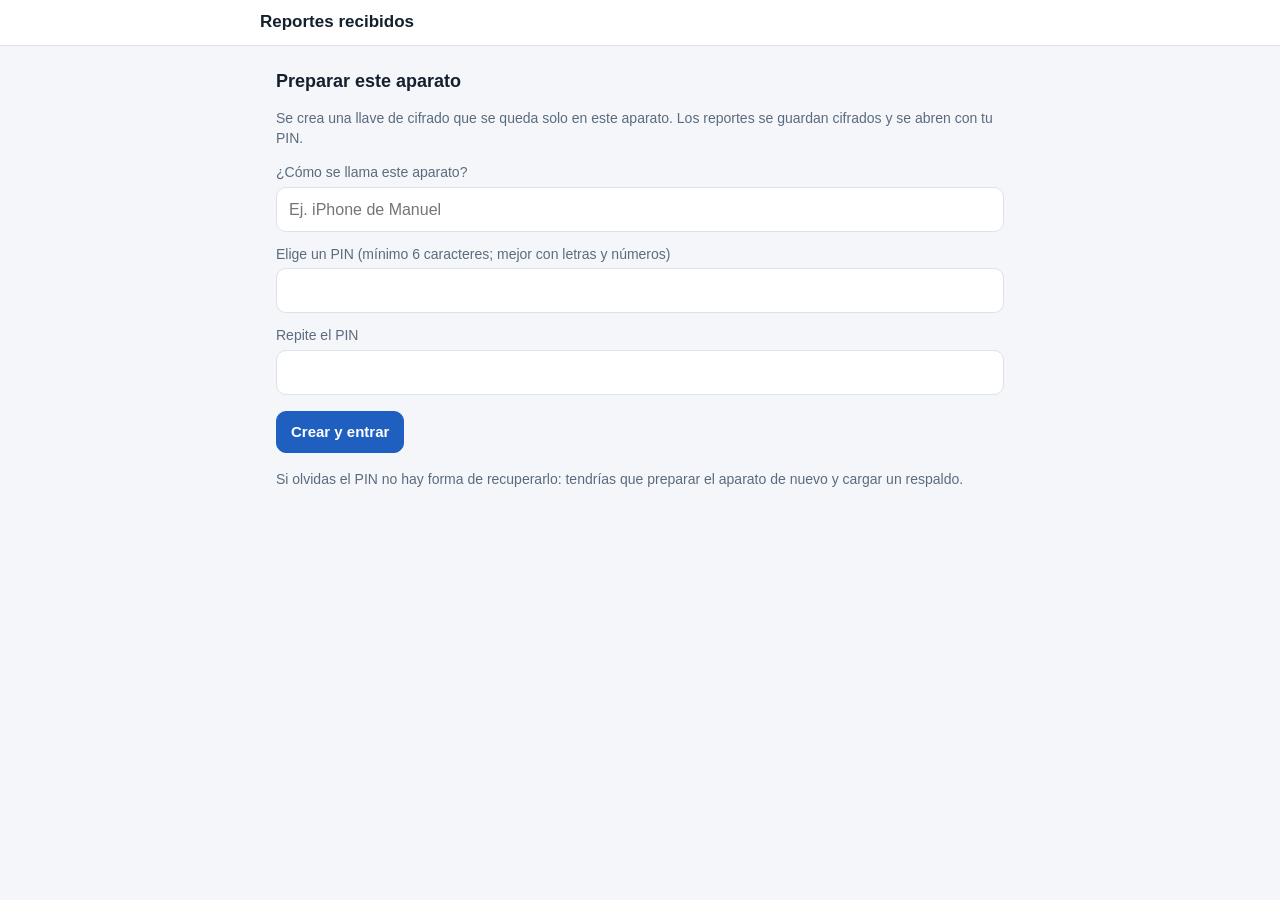
==== index.html @ 847f2a6b "App de consulta de reportes cifrados (Fase 1, sin buzón) Solo código: no contiene ni guarda datos. L" ====
<!doctype html>
<html lang="es">
<head>
<meta charset="utf-8">
<meta name="viewport" content="width=device-width,initial-scale=1,viewport-fit=cover">
<title>Reportes recibidos</title>
<meta name="theme-color" content="#1f5fbf">
<meta name="apple-mobile-web-app-capable" content="yes">
<meta name="mobile-web-app-capable" content="yes">
<meta name="apple-mobile-web-app-title" content="Reportes">
<meta name="apple-mobile-web-app-status-bar-style" content="default">
<link rel="manifest" href="manifest.json">
<link rel="apple-touch-icon" href="icono-180.png">
<link rel="stylesheet" href="estilo.css">
</head>
<body>
<header class="barra"><div class="fila">
  <h1 id="titulo">Reportes recibidos</h1>
  <button id="bSync" class="oculto">Sincronizar</button>
  <button id="bMenu" class="oculto">⋯</button>
</div></header>

<div class="envoltura">
  <div id="aviso"></div>

  <!-- sin cifrado disponible -->
  <section id="vSinCifrado" class="oculto">
    <div class="aviso mal">Este navegador no permite cifrar en esta dirección. Abre la app desde una dirección <b>https://</b> (o desde <b>localhost</b>). En el iPhone no funciona con una dirección <b>http://192.168…</b>.</div>
  </section>

  <!-- primera vez -->
  <section id="vInicio" class="oculto">
    <h2>Preparar este aparato</h2>
    <p class="suave">Se crea una llave de cifrado que se queda solo en este aparato. Los reportes se guardan cifrados y se abren con tu PIN.</p>
    <label for="iNombre">¿Cómo se llama este aparato?</label>
    <input id="iNombre" placeholder="Ej. iPhone de Manuel" autocomplete="off">
    <label for="iPin1">Elige un PIN (mínimo 6 caracteres; mejor con letras y números)</label>
    <input id="iPin1" type="password" autocomplete="new-password">
    <label for="iPin2">Repite el PIN</label>
    <input id="iPin2" type="password" autocomplete="new-password">
    <p><button id="bCrear" class="primario">Crear y entrar</button></p>
    <p class="suave">Si olvidas el PIN no hay forma de recuperarlo: tendrías que preparar el aparato de nuevo y cargar un respaldo.</p>
  </section>

  <!-- bloqueado -->
  <section id="vBloqueo" class="oculto">
    <h2>Escribe tu PIN</h2>
    <input id="iPin" type="password" autocomplete="current-password">
    <p><button id="bAbrir" class="primario">Entrar</button></p>
  </section>

  <!-- lista -->
  <section id="vLista" class="oculto">
    <div id="estadoSync" class="suave" style="margin-top:12px"></div>
    <div id="filtros" class="fila-h" style="margin:12px 0 6px"></div>
    <input id="iBuscar" type="search" placeholder="Buscar por nombre, grupo o palabra…">
    <div id="lista"></div>
  </section>

  <!-- detalle -->
  <section id="vDetalle" class="oculto">
    <p><button id="bVolver">← Volver</button></p>
    <div id="detalle"></div>
  </section>

  <!-- menú -->
  <section id="vMenu" class="oculto">
    <p><button id="bCerrarMenu">← Volver</button></p>
    <h2>Este aparato</h2>
    <div class="tarjeta">
      <div><b id="mNombre"></b></div>
      <div class="suave">Identificador: <span id="mKid"></span></div>
      <p class="suave" style="margin-bottom:4px">Código para que el administrador autorice este aparato:</p>
      <div id="mCodigo" class="codigo"></div>
      <p><button id="bCopiar">Copiar código</button></p>
    </div>

    <h2>Respaldo</h2>
    <div class="tarjeta">
      <p class="suave">El respaldo se abre con una contraseña en <b>cualquier</b> aparato tuyo. Úsalo para llenar otro aparato o como copia de seguridad. Mejor por AirDrop o USB que por la nube.</p>
      <label for="iPassResp">Contraseña del respaldo (mínimo 8 caracteres)</label>
      <input id="iPassResp" type="password" autocomplete="off">
      <p class="fila-h"><button id="bExportar">Exportar respaldo</button><button id="bImportar">Cargar respaldo…</button></p>
      <input id="fArchivo" type="file" accept=".json,application/json" class="oculto">
    </div>

    <h2>Seguridad</h2>
    <p><button id="bBloquear">Bloquear ahora</button></p>
  </section>
</div>

<script type="module">
import * as C from "./src/cripto.js";
import { abrirBoveda } from "./src/boveda.js";
import { crearTransporte } from "./src/transporte.js";
import { URL_BUZON } from "./config.js";

const ROLES = { psicologia: "Psicología", sisbe: "SISBE", trabajo_social: "Trabajo Social", prefectos: "Prefectos", directorio: "Directorio" };
const params = new URLSearchParams(location.search);
const NOMBRE_BOVEDA = params.get("d") || "principal";   // ?d=iphone sirve para probar varios aparatos en una misma computadora
const $ = function (id) { return document.getElementById(id); };
// URL_BUZON === null: versión publicada que todavía no tiene buzón; solo muestra lo que se carga con un respaldo.
const transporte = URL_BUZON === null ? null : crearTransporte(URL_BUZON);
let boveda = null, registros = [], filtro = "todos", tareaBloqueo = null;

function mostrar(vista) {
  ["vSinCifrado", "vInicio", "vBloqueo", "vLista", "vDetalle", "vMenu"].forEach(function (v) { $(v).classList.toggle("oculto", v !== vista); });
  const dentro = vista === "vLista" || vista === "vDetalle" || vista === "vMenu";
  $("bSync").classList.toggle("oculto", !dentro);
  $("bMenu").classList.toggle("oculto", !dentro);
}
function aviso(texto, tipo) {
  const a = $("aviso");
  a.textContent = "";
  if (!texto) return;
  const d = document.createElement("div");
  d.className = "aviso " + (tipo || "info");
  d.textContent = texto;
  a.appendChild(d);
}
function fechaCorta(iso) {
  if (!iso) return "";
  const d = new Date(iso);
  return isNaN(d) ? String(iso) : d.toLocaleDateString("es-MX", { day: "2-digit", month: "short", year: "numeric" }) + " " + d.toLocaleTimeString("es-MX", { hour: "2-digit", minute: "2-digit" });
}

// ---------- arranque ----------
async function iniciar() {
  if (!C.hayCifrado() || !window.indexedDB) { mostrar("vSinCifrado"); return; }
  boveda = await abrirBoveda(NOMBRE_BOVEDA);
  mostrar(boveda.existe() ? "vBloqueo" : "vInicio");
  if (boveda.existe()) $("iPin").focus();
}

$("bCrear").onclick = async function () {
  aviso("");
  const p1 = $("iPin1").value, p2 = $("iPin2").value;
  if (p1 !== p2) return aviso("Los dos PIN no son iguales.", "mal");
  try {
    $("bCrear").disabled = true;
    await boveda.crear(p1, $("iNombre").value.trim());
    await entrar();
  } catch (e) { aviso(e.message, "mal"); }
  $("bCrear").disabled = false;
};
$("bAbrir").onclick = abrirConPin;
$("iPin").addEventListener("keydown", function (e) { if (e.key === "Enter") abrirConPin(); });
async function abrirConPin() {
  aviso("");
  try {
    $("bAbrir").disabled = true;
    await boveda.desbloquear($("iPin").value);
    $("iPin").value = "";
    await entrar();
  } catch (e) { aviso(e.message, "mal"); }
  $("bAbrir").disabled = false;
}

async function entrar() {
  $("iPin1").value = $("iPin2").value = "";
  await recargar();
  mostrar("vLista");
  armarBloqueoAutomatico();
  sincronizar(true);
}

// ---------- lista ----------
async function recargar() {
  registros = await boveda.listarRegistros();
  registros.sort(function (a, b) { return String(b.fecha || b.recibido).localeCompare(String(a.fecha || a.recibido)); });
  pintarFiltros();
  pintarLista();
}
function pintarFiltros() {
  const cont = $("filtros");
  cont.textContent = "";
  const cuentas = { todos: registros.length };
  registros.forEach(function (r) { cuentas[r.rol] = (cuentas[r.rol] || 0) + 1; });
  ["todos"].concat(Object.keys(ROLES).filter(function (k) { return cuentas[k]; })).forEach(function (k) {
    const c = document.createElement("span");
    c.className = "chip filtro" + (filtro === k ? " activo" : "");
    c.textContent = (k === "todos" ? "Todos" : ROLES[k]) + " (" + (cuentas[k] || 0) + ")";
    c.onclick = function () { filtro = k; pintarFiltros(); pintarLista(); };
    cont.appendChild(c);
  });
}
function pintarLista() {
  const cont = $("lista");
  cont.textContent = "";
  const q = $("iBuscar").value.trim().toLowerCase();
  const vistos = registros.filter(function (r) {
    if (filtro !== "todos" && r.rol !== filtro) return false;
    if (!q) return true;
    return (String(r.resumen || "") + " " + (r.campos || []).map(function (c) { return c[0] + " " + c[1]; }).join(" ")).toLowerCase().indexOf(q) >= 0;
  });
  if (!vistos.length) {
    const v = document.createElement("p");
    v.className = "suave";
    v.textContent = registros.length ? "Nada coincide con la búsqueda." : "Todavía no hay reportes en este aparato. Toca Sincronizar.";
    cont.appendChild(v);
    return;
  }
  vistos.forEach(function (r) {
    const t = document.createElement("div");
    t.className = "tarjeta clic";
    const f1 = document.createElement("div");
    f1.className = "fila-h entre";
    const chip = document.createElement("span");
    chip.className = "chip";
    chip.textContent = ROLES[r.rol] || r.rol;
    const fecha = document.createElement("span");
    fecha.className = "suave";
    fecha.textContent = fechaCorta(r.fecha || r.recibido);
    f1.appendChild(chip); f1.appendChild(fecha);
    const tit = document.createElement("div");
    tit.style.cssText = "font-weight:600;margin-top:6px";
    tit.textContent = r.resumen || "(sin título)";
    t.appendChild(f1); t.appendChild(tit);
    if (r.rev > 1) { const e = document.createElement("div"); e.className = "suave"; e.textContent = "Corregido (versión " + r.rev + ")"; t.appendChild(e); }
    t.onclick = function () { abrirDetalle(r); };
    cont.appendChild(t);
  });
}
$("iBuscar").addEventListener("input", pintarLista);

function abrirDetalle(r) {
  const d = $("detalle");
  d.textContent = "";
  const t = document.createElement("div");
  t.className = "tarjeta";
  const chip = document.createElement("span");
  chip.className = "chip"; chip.textContent = ROLES[r.rol] || r.rol;
  const h = document.createElement("h2");
  h.style.marginTop = "8px"; h.textContent = r.resumen || "(sin título)";
  const f = document.createElement("div");
  f.className = "suave"; f.textContent = "Fecha del reporte: " + fechaCorta(r.fecha) + " · Recibido: " + fechaCorta(r.recibido);
  const dl = document.createElement("dl");
  dl.className = "campos";
  (r.campos || []).forEach(function (c) {
    const dt = document.createElement("dt"); dt.textContent = c[0];
    const dd = document.createElement("dd"); dd.textContent = c[1];
    dl.appendChild(dt); dl.appendChild(dd);
  });
  t.appendChild(chip); t.appendChild(h); t.appendChild(f); t.appendChild(dl);
  d.appendChild(t);
  mostrar("vDetalle");
  window.scrollTo(0, 0);
}
$("bVolver").onclick = function () { mostrar("vLista"); };

// ---------- sincronizar ----------
let sincronizando = false;
async function sincronizar(silencioso) {
  if (sincronizando || !boveda || !boveda.abierta()) return;
  if (!transporte) {
    $("estadoSync").textContent = "Esta versión todavía no está conectada al buzón. Muestra los reportes que cargues con un respaldo (⋯ → Cargar respaldo).";
    return;
  }
  sincronizando = true;
  $("bSync").disabled = true;
  const info = boveda.info();
  try {
    const entrantes = await transporte.pendientes(info.kid);
    let nuevos = 0, actualizados = 0, repetidos = 0, fallidos = 0;
    for (const env of entrantes) {
      try {
        const carga = await C.abrir(env, info.kid, boveda.privada());
        carga.recibido = new Date().toISOString();
        carga.envio = env.id;
        const r = await boveda.guardarRegistro(carga);
        if (r === "nuevo") nuevos++; else if (r === "actualizado") actualizados++; else repetidos++;
        await transporte.confirmar(env.id, info.kid);   // solo se borra del buzón DESPUÉS de guardarlo aquí
      } catch (e) { fallidos++; }
    }
    await recargar();
    let texto = "Última sincronización: " + new Date().toLocaleTimeString("es-MX", { hour: "2-digit", minute: "2-digit" });
    if (entrantes.length) texto += " · " + nuevos + " nuevos" + (actualizados ? ", " + actualizados + " corregidos" : "") + (repetidos ? ", " + repetidos + " repetidos" : "");
    else texto += " · nada nuevo";
    $("estadoSync").textContent = texto;
    if (fallidos) aviso(fallidos + " mensaje(s) no se pudieron abrir y siguen esperando en el buzón.", "alerta");
    else if (!silencioso || nuevos + actualizados) aviso(nuevos + actualizados ? "Llegaron " + (nuevos + actualizados) + " reporte(s)." : "", "ok");
    else aviso("");
  } catch (e) {
    $("estadoSync").textContent = "Sin conexión con el buzón. Se muestran los reportes guardados en este aparato.";
    if (!silencioso) aviso("No se pudo sincronizar: " + e.message, "alerta");
  }
  $("bSync").disabled = false;
  sincronizando = false;
}
$("bSync").onclick = function () { sincronizar(false); };

// ---------- menú / respaldo ----------
$("bMenu").onclick = function () {
  const i = boveda.info();
  $("mNombre").textContent = i.nombre;
  $("mKid").textContent = i.kid;
  $("mCodigo").textContent = JSON.stringify({ kid: i.kid, nombre: i.nombre, pub: i.pub });
  mostrar("vMenu");
};
$("bCerrarMenu").onclick = function () { mostrar("vLista"); };
$("bCopiar").onclick = async function () {
  try { await navigator.clipboard.writeText($("mCodigo").textContent); aviso("Código copiado.", "ok"); }
  catch (e) { aviso("No se pudo copiar solo; mantén presionado el código para copiarlo.", "alerta"); }
};
$("bExportar").onclick = async function () {
  aviso("");
  try {
    const blob = await boveda.exportarRespaldo($("iPassResp").value);
    const nombre = "respaldo-reportes-" + new Date().toISOString().slice(0, 10) + ".json";
    const archivo = new File([JSON.stringify(blob)], nombre, { type: "application/json" });
    if (navigator.canShare && navigator.canShare({ files: [archivo] })) { await navigator.share({ files: [archivo] }); }
    else {
      const a = document.createElement("a");
      a.href = URL.createObjectURL(archivo); a.download = nombre; a.click();
      setTimeout(function () { URL.revokeObjectURL(a.href); }, 5000);
    }
    aviso("Respaldo exportado: " + nombre, "ok");
  } catch (e) { if (e.name !== "AbortError") aviso(e.message, "mal"); }
};
$("bImportar").onclick = function () { $("fArchivo").click(); };
$("fArchivo").onchange = async function () {
  const f = $("fArchivo").files[0];
  $("fArchivo").value = "";
  if (!f) return;
  aviso("");
  try {
    const cuenta = await boveda.importarRespaldo(JSON.parse(await f.text()), $("iPassResp").value);
    await recargar();
    aviso("Respaldo cargado: " + cuenta.nuevo + " nuevos, " + cuenta.actualizado + " corregidos, " + cuenta.repetido + " ya estaban.", "ok");
  } catch (e) { aviso(e.message, "mal"); }
};
$("bBloquear").onclick = bloquear;

// ---------- bloqueo ----------
function bloquear() {
  boveda.bloquear();
  registros = [];
  $("lista").textContent = ""; $("detalle").textContent = "";
  aviso("");
  mostrar("vBloqueo");
  $("iPin").focus();
}
let bloqueoArmado = false;
function armarBloqueoAutomatico() {
  if (bloqueoArmado) return;
  bloqueoArmado = true;
  document.addEventListener("visibilitychange", function () {
    if (document.hidden) { tareaBloqueo = setTimeout(function () { if (boveda.abierta()) bloquear(); }, 60000); }
    else {
      clearTimeout(tareaBloqueo);
      if (boveda.abierta()) sincronizar(true);
    }
  });
}

// Funciona sin internet una vez abierta: se guarda el código de la app. Solo en https (o con ?sw=1 para probar en localhost).
if ("serviceWorker" in navigator && (location.protocol === "https:" || params.get("sw") === "1")) {
  navigator.serviceWorker.register("sw.js").catch(function () { /* sin modo sin conexión */ });
}

iniciar().catch(function (e) { aviso("Error al iniciar: " + e.message, "mal"); });
</script>
</body>
</html>
---- estilo.css ----
:root{--fondo:#f4f6fa;--tarjeta:#fff;--texto:#14202e;--suave:#5b6b7e;--linea:#dbe2ec;--azul:#1f5fbf;--azul-fondo:#e6effb;--ok:#18794e;--ok-fondo:#e3f5ec;--aviso:#9a5b00;--aviso-fondo:#fff3dc;--mal:#b3261e;--mal-fondo:#fdeceb}
@media (prefers-color-scheme:dark){:root{--fondo:#10161d;--tarjeta:#18212b;--texto:#e8eef5;--suave:#93a3b5;--linea:#2a3644;--azul:#6fa8ff;--azul-fondo:#1c2b44;--ok:#5fd39a;--ok-fondo:#13301f;--aviso:#f3b75a;--aviso-fondo:#352710;--mal:#ff8d86;--mal-fondo:#3a1917}}
*{box-sizing:border-box}
html{-webkit-text-size-adjust:100%}
body{margin:0;background:var(--fondo);color:var(--texto);font:16px/1.45 -apple-system,BlinkMacSystemFont,"Segoe UI",Roboto,sans-serif;padding-bottom:env(safe-area-inset-bottom)}
.envoltura{max-width:760px;margin:0 auto;padding:0 16px 40px}
header.barra{position:sticky;top:0;z-index:5;background:var(--tarjeta);border-bottom:1px solid var(--linea);padding:calc(10px + env(safe-area-inset-top)) 16px 10px}
header.barra .fila{max-width:760px;margin:0 auto;display:flex;align-items:center;gap:8px;flex-wrap:wrap}
header.barra h1{font-size:17px;margin:0;flex:1;min-width:120px}
h2{font-size:18px;margin:22px 0 8px}
p.suave,.suave{color:var(--suave);font-size:14px}
button,.boton{font:inherit;font-size:15px;border:1px solid var(--linea);background:var(--tarjeta);color:var(--texto);border-radius:10px;padding:9px 14px;min-height:42px;cursor:pointer}
button.primario{background:var(--azul);border-color:var(--azul);color:#fff;font-weight:600}
button.peligro{color:var(--mal);border-color:var(--mal)}
button:disabled{opacity:.5;cursor:default}
input,select,textarea{font:inherit;font-size:16px;width:100%;border:1px solid var(--linea);border-radius:10px;padding:10px 12px;background:var(--tarjeta);color:var(--texto);min-height:44px}
textarea{min-height:90px;resize:vertical}
label{display:block;font-size:14px;color:var(--suave);margin:12px 0 4px}
.tarjeta{background:var(--tarjeta);border:1px solid var(--linea);border-radius:14px;padding:14px 16px;margin:10px 0}
.tarjeta.clic{cursor:pointer}
.tarjeta.clic:active{background:var(--azul-fondo)}
.fila-h{display:flex;gap:8px;align-items:center;flex-wrap:wrap}
.fila-h.entre{justify-content:space-between}
.chip{display:inline-block;font-size:12px;font-weight:600;padding:3px 9px;border-radius:99px;background:var(--azul-fondo);color:var(--azul)}
.chip.filtro{font-size:14px;padding:7px 12px;cursor:pointer;border:1px solid transparent}
.chip.filtro.activo{background:var(--azul);color:#fff}
.aviso{border-radius:10px;padding:10px 12px;margin:10px 0;font-size:14px}
.aviso.ok{background:var(--ok-fondo);color:var(--ok)}
.aviso.alerta{background:var(--aviso-fondo);color:var(--aviso)}
.aviso.mal{background:var(--mal-fondo);color:var(--mal)}
.aviso.info{background:var(--azul-fondo);color:var(--azul)}
.codigo{font:12px/1.4 ui-monospace,Menlo,monospace;word-break:break-all;background:var(--fondo);border:1px dashed var(--linea);border-radius:8px;padding:8px 10px;user-select:all}
dl.campos{margin:10px 0 0;display:grid;grid-template-columns:minmax(90px,35%) 1fr;gap:6px 12px}
dl.campos dt{color:var(--suave);font-size:14px}
dl.campos dd{margin:0;white-space:pre-wrap;word-break:break-word}
.oculto{display:none!important}
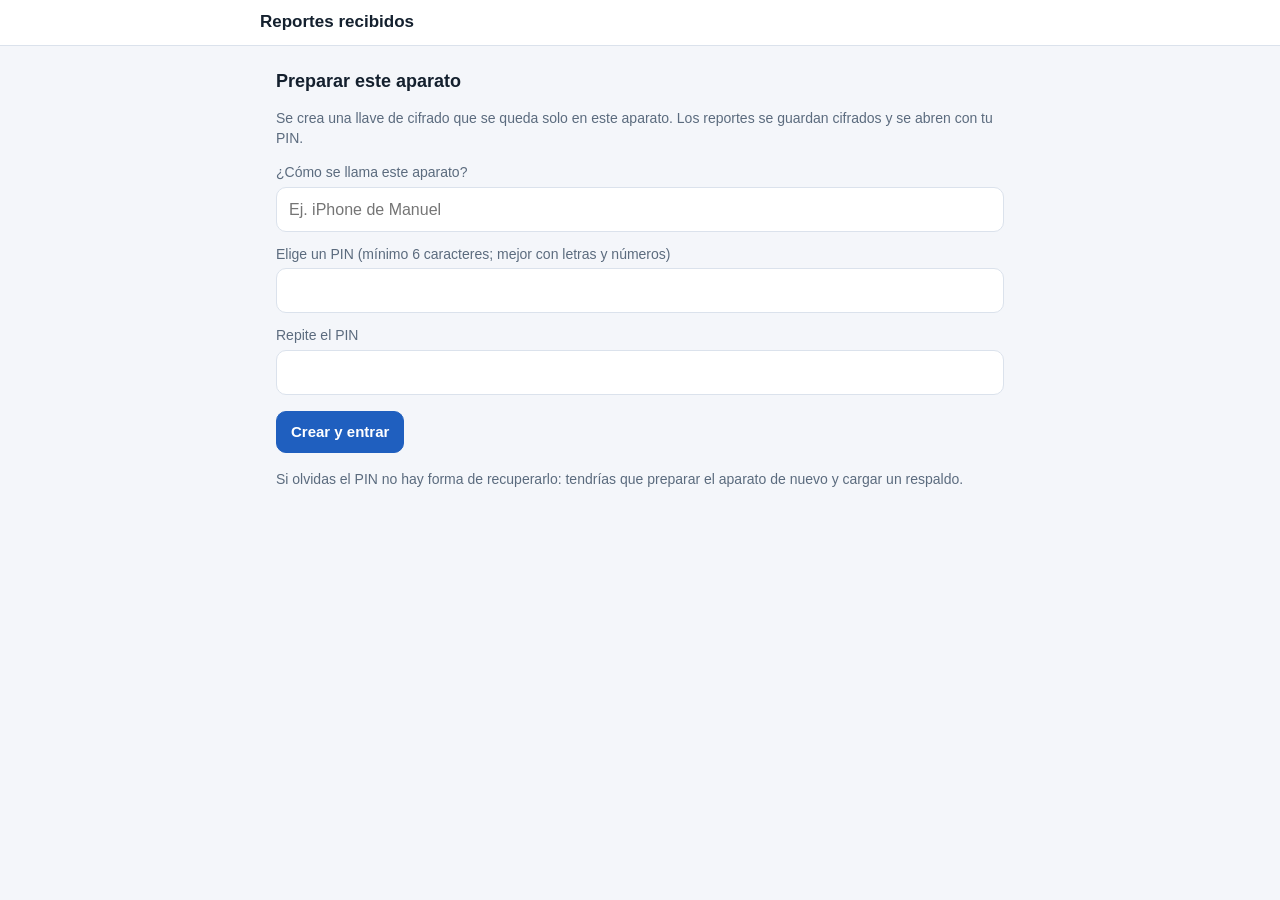
==== commit e673eb53: "Respaldo: exportar en dos pasos y aviso claro al importar - Exportar: el archivo se prepara primero " ====
--- a/index.html
+++ b/index.html
@@ -82,6 +82,11 @@
       <input id="iPassResp" type="password" autocomplete="off">
       <p class="fila-h"><button id="bExportar">Exportar respaldo</button><button id="bImportar">Cargar respaldo…</button></p>
       <input id="fArchivo" type="file" accept=".json,application/json" class="oculto">
+      <div id="avisoResp"></div>
+      <div id="respaldoListo" class="tarjeta oculto" style="margin:10px 0 0">
+        <div><b>Respaldo listo:</b> <span id="rNombre"></span></div>
+        <p class="fila-h" style="margin-bottom:0"><button id="bCompartir" class="primario">Compartir (AirDrop…)</button><button id="bDescargar">Descargar archivo</button></p>
+      </div>
     </div>
 
     <h2>Seguridad</h2>
@@ -302,32 +307,72 @@
   try { await navigator.clipboard.writeText($("mCodigo").textContent); aviso("Código copiado.", "ok"); }
   catch (e) { aviso("No se pudo copiar solo; mantén presionado el código para copiarlo.", "alerta"); }
 };
+// El aviso del respaldo sale justo debajo de los botones (el de arriba no se ve si la página está desplazada).
+function avisoResp(texto, tipo) {
+  const a = $("avisoResp");
+  a.textContent = "";
+  if (!texto) return;
+  const d = document.createElement("div");
+  d.className = "aviso " + (tipo || "info");
+  d.textContent = texto;
+  a.appendChild(d);
+}
+// Exportar en dos pasos: primero se prepara el archivo (cifrado, tarda un momento) y luego Compartir/Descargar
+// se ejecutan directo al tocar el botón. Así Safari no bloquea la acción por haber pasado tiempo desde el toque.
+let respaldoListo = null;
 $("bExportar").onclick = async function () {
-  aviso("");
+  avisoResp("");
+  $("respaldoListo").classList.add("oculto");
+  respaldoListo = null;
   try {
+    $("bExportar").disabled = true;
+    avisoResp("Preparando el respaldo…", "info");
     const blob = await boveda.exportarRespaldo($("iPassResp").value);
     const nombre = "respaldo-reportes-" + new Date().toISOString().slice(0, 10) + ".json";
-    const archivo = new File([JSON.stringify(blob)], nombre, { type: "application/json" });
-    if (navigator.canShare && navigator.canShare({ files: [archivo] })) { await navigator.share({ files: [archivo] }); }
-    else {
-      const a = document.createElement("a");
-      a.href = URL.createObjectURL(archivo); a.download = nombre; a.click();
-      setTimeout(function () { URL.revokeObjectURL(a.href); }, 5000);
-    }
-    aviso("Respaldo exportado: " + nombre, "ok");
-  } catch (e) { if (e.name !== "AbortError") aviso(e.message, "mal"); }
+    respaldoListo = new File([JSON.stringify(blob)], nombre, { type: "application/json" });
+    $("rNombre").textContent = nombre;
+    $("bCompartir").classList.toggle("oculto", !(navigator.canShare && navigator.canShare({ files: [respaldoListo] })));
+    $("respaldoListo").classList.remove("oculto");
+    avisoResp("Respaldo preparado. Toca Compartir o Descargar.", "ok");
+  } catch (e) { avisoResp(e.message, "mal"); }
+  $("bExportar").disabled = false;
+};
+$("bCompartir").onclick = function () {
+  if (!respaldoListo) return;
+  navigator.share({ files: [respaldoListo] })
+    .then(function () { avisoResp("Respaldo compartido.", "ok"); })
+    .catch(function (e) { if (e.name !== "AbortError") avisoResp("No se pudo compartir (" + e.message + "). Usa Descargar archivo.", "alerta"); });
+};
+$("bDescargar").onclick = function () {
+  if (!respaldoListo) return;
+  const a = document.createElement("a");
+  a.href = URL.createObjectURL(respaldoListo);
+  a.download = respaldoListo.name;
+  document.body.appendChild(a);
+  a.click();
+  a.remove();
+  setTimeout(function () { URL.revokeObjectURL(a.href); }, 10000);
+  avisoResp("Descarga iniciada: " + respaldoListo.name + ". Búscalo en Descargas.", "ok");
 };
 $("bImportar").onclick = function () { $("fArchivo").click(); };
 $("fArchivo").onchange = async function () {
   const f = $("fArchivo").files[0];
   $("fArchivo").value = "";
   if (!f) return;
-  aviso("");
+  avisoResp("");
   try {
     const cuenta = await boveda.importarRespaldo(JSON.parse(await f.text()), $("iPassResp").value);
     await recargar();
-    aviso("Respaldo cargado: " + cuenta.nuevo + " nuevos, " + cuenta.actualizado + " corregidos, " + cuenta.repetido + " ya estaban.", "ok");
-  } catch (e) { aviso(e.message, "mal"); }
+    // Al terminar se regresa a la lista para ver los reportes y el resultado (no se queda en el menú).
+    avisoResp("");
+    $("respaldoListo").classList.add("oculto");
+    const traidos = cuenta.nuevo + cuenta.actualizado;
+    aviso(traidos
+      ? "✓ Respaldo importado: " + cuenta.nuevo + " reporte(s) nuevo(s)" + (cuenta.actualizado ? ", " + cuenta.actualizado + " corregido(s)" : "") + (cuenta.repetido ? " (" + cuenta.repetido + " ya estaban)" : "") + "."
+      : "El respaldo se abrió bien, pero no traía nada nuevo: los " + cuenta.repetido + " reporte(s) ya estaban en este aparato.", traidos ? "ok" : "info");
+    mostrar("vLista");
+    window.scrollTo(0, 0);
+  } catch (e) { avisoResp(e.message, "mal"); }
 };
 $("bBloquear").onclick = bloquear;
 
